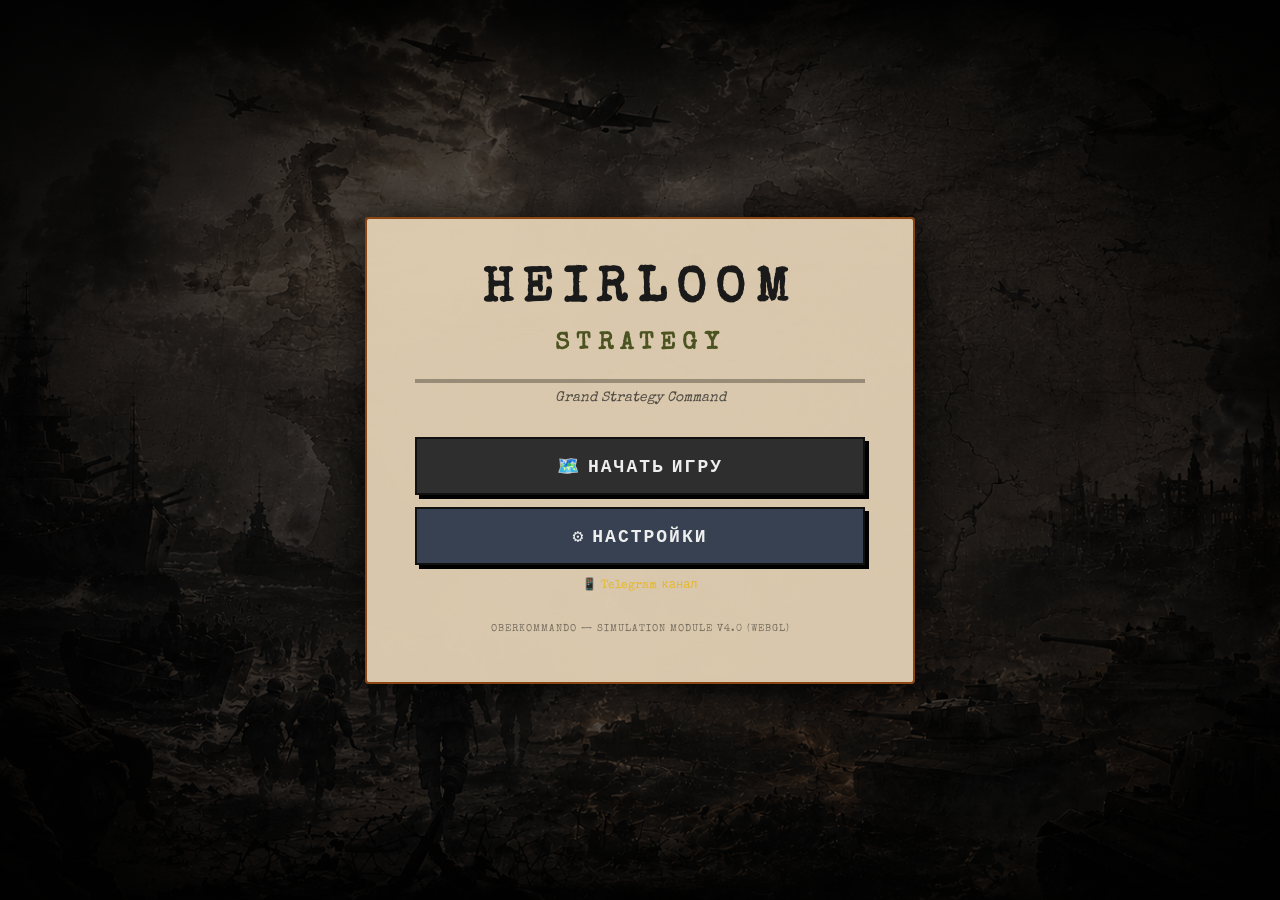
==== index.html @ cd1a107c "Кэш v25.0" ====
<!DOCTYPE html>
<html lang="ru">
<head>
    <meta charset="UTF-8">
    <meta name="viewport" content="width=device-width, initial-scale=1.0, user-scalable=no">
    <title>Heirloom — Глобальная Стратегия</title>
    <link href="https://fonts.googleapis.com/css2?family=Special+Elite&display=swap" rel="stylesheet">
    <link rel="stylesheet" href="css/style.css?v=6.0">
    <link rel="icon" type="image/x-icon" href="favicon.ico">
</head>
<body oncontextmenu="return false;">

<div id="main-menu">
    <div class="hq-folder">
        <h1>HEIRLOOM<br><span class="subtitle-main">STRATEGY</span></h1>
        <p class="subtitle">Grand Strategy Command</p>
        <button id="btn-play" class="hq-button">🗺️ НАЧАТЬ ИГРУ</button>
        <button id="btn-settings" class="hq-button" style="background:#374151;">⚙️ НАСТРОЙКИ</button>
        <a href="https://t.me/studion2025" target="_blank" style="color:#eab308;text-decoration:none;font-size:12px;margin-top:8px;display:block;opacity:0.8;transition:opacity 0.2s;" onmouseover="this.style.opacity='1'" onmouseout="this.style.opacity='0.8'">📱 Telegram канал</a>
        <p class="version-text">Oberkommando — Simulation Module v4.0 (WebGL)</p>
    </div>
</div>

    <div id="settings-overlay" class="hidden" style="position:fixed;top:0;left:0;right:0;bottom:0;background:rgba(0,0,0,0.85);z-index:1100;display:flex;align-items:center;justify-content:center;">
    <div style="background:#1f2937;border:2px solid #eab308;border-radius:12px;padding:24px;max-width:420px;width:90%;">
        <h2 style="color:#eab308;text-align:center;margin-bottom:16px;">⚙️ НАСТРОЙКИ</h2>

        <div style="margin-bottom:14px;">
            <label style="font-size:12px;color:#9ca3af;display:block;margin-bottom:4px;">🌐 Язык / Language</label>
            <div style="display:flex;gap:6px;">
                <button id="set-lang-ru" onclick="window.setGameLang('ru')" style="flex:1;padding:8px;background:#3b82f6;color:white;border:none;border-radius:6px;cursor:pointer;font-weight:bold;">🇷🇺 Русский</button>
                <button id="set-lang-en" onclick="window.setGameLang('en')" style="flex:1;padding:8px;background:#374151;color:white;border:1px solid #4b5563;border-radius:6px;cursor:pointer;">🇬🇧 English</button>
            </div>
        </div>

        <div style="margin-bottom:14px;">
            <label style="font-size:12px;color:#9ca3af;display:block;margin-bottom:4px;">💾 Автосохранение</label>
            <div style="display:flex;gap:6px;">
                <button id="set-autosave-on" onclick="window.setGameAutosave(true)" style="flex:1;padding:8px;background:#15803d;color:white;border:none;border-radius:6px;cursor:pointer;font-weight:bold;">ВКЛ</button>
                <button id="set-autosave-off" onclick="window.setGameAutosave(false)" style="flex:1;padding:8px;background:#374151;color:white;border:1px solid #4b5563;border-radius:6px;cursor:pointer;">ВЫКЛ</button>
            </div>
        </div>

        <div style="margin-bottom:14px;">
            <label style="font-size:12px;color:#9ca3af;display:block;margin-bottom:4px;">🎓 Туториал</label>
            <button onclick="localStorage.removeItem('heirloom_tutorial_done');location.reload()" style="width:100%;padding:8px;background:#854d0e;color:white;border:none;border-radius:6px;cursor:pointer;">🔄 Показать снова при запуске</button>
        </div>

        <div style="margin-bottom:14px;">
            <label style="font-size:12px;color:#9ca3af;display:block;margin-bottom:4px;">🔊 Звуковые эффекты</label>
            <div style="display:flex;gap:6px;">
                <button id="set-sound-on" onclick="window.setGameSound(true)" style="flex:1;padding:8px;background:#15803d;color:white;border:none;border-radius:6px;cursor:pointer;font-weight:bold;">ВКЛ</button>
                <button id="set-sound-off" onclick="window.setGameSound(false)" style="flex:1;padding:8px;background:#374151;color:white;border:1px solid #4b5563;border-radius:6px;cursor:pointer;">ВЫКЛ</button>
            </div>
        </div>

        <div style="margin-bottom:14px;">
            <label style="font-size:12px;color:#9ca3af;display:block;margin-bottom:4px;">📐 Масштаб интерфейса</label>
            <div style="display:flex;gap:6px;">
                <button onclick="window.setGameUIScale(0.8)" style="flex:1;padding:6px;background:#374151;color:white;border:1px solid #4b5563;border-radius:6px;cursor:pointer;font-size:11px;">Маленький</button>
                <button onclick="window.setGameUIScale(1.0)" style="flex:1;padding:6px;background:#374151;color:white;border:1px solid #4b5563;border-radius:6px;cursor:pointer;font-size:11px;">Стандарт</button>
                <button onclick="window.setGameUIScale(1.2)" style="flex:1;padding:6px;background:#374151;color:white;border:1px solid #4b5563;border-radius:6px;cursor:pointer;font-size:11px;">Большой</button>
            </div>
        </div>

        <button onclick="document.getElementById('settings-overlay').classList.add('hidden')" style="width:100%;padding:10px;background:#15803d;color:white;border:none;border-radius:6px;cursor:pointer;font-weight:bold;font-size:13px;margin-top:8px;">✓ ГОТОВО</button>
    </div>
</div>

<div id="country-select" class="fullscreen-overlay hidden">
    <div class="select-card">
        <h2>ВЫБЕРИТЕ ДЕРЖАВУ</h2>
        <div id="country-list"></div>
        <button id="btn-cancel" class="cancel-btn">НАЗАД</button>
    </div>
</div>

<div id="game-container" class="hidden">
    <div id="top-bar">
        <span id="country-name" class="country-name">—</span>
        <span class="separator">|</span>
        <span class="stat-item">👥 <span id="val-manpower">0</span></span>
        <span class="stat-item">🏭 <span id="val-factories">0</span></span>
        <span class="stat-item">🔫 <span id="val-equipment">0</span></span>
        <span id="research-indicator" class="hidden indicator indicator-blue">🔬</span>
        <span id="focus-indicator" class="hidden indicator indicator-yellow">⭐</span>
        <span id="build-indicator" class="hidden indicator indicator-green">🏗️</span>
        <span id="recruit-hint" class="hidden indicator indicator-yellow">🎯 ВЫБЕРИТЕ ПРОВИНЦИЮ</span>
        <span id="order-hint" class="hidden indicator indicator-green">🚶 ВЫБЕРИТЕ ЦЕЛЬ</span>
        <span id="build-hint" class="hidden indicator indicator-blue">📍 ВЫБЕРИТЕ МЕСТО</span>
        <div class="speed-controls">
            <button id="btn-lang" class="speed-btn" title="Сменить язык / Switch language">🇷🇺</button>
            <button class="speed-btn" data-speed="0">⏸</button>
            <button class="speed-btn active" data-speed="1">▶ 1x</button>
            <button class="speed-btn" data-speed="3">▶▶ 3x</button>
            <button class="speed-btn" data-speed="5">▶▶▶ 5x</button>
            <button id="btn-fullscreen" class="speed-btn" title="Полноэкранный режим">⛶</button>
        </div>
        <span id="game-date" class="date-display">1 ЯНВ 1936</span>
    </div>

    <div id="game-tabs" class="hidden">
        <button class="tab-btn" data-tab="army">🎖️ АРМИЯ</button>
        <button class="tab-btn" data-tab="research">🔬 ТЕХНОЛОГИИ</button>
        <button class="tab-btn" data-tab="focus">⭐ ФОКУСЫ</button>
        <button class="tab-btn" data-tab="diplomacy">🤝 ДИПЛОМАТИЯ</button>
        <button class="tab-btn" data-tab="build">🏗️ СТРОЙКА</button>
        <button class="tab-btn" data-tab="save">💾 СОХРАНИТЬ</button>
    </div>

    <div id="info-window" class="hidden">
        <div class="window-header">
            <span id="window-title">ОКНО</span>
            <button id="close-window" class="close-btn">✖</button>
        </div>
        <div id="window-content"></div>
    </div>

    <canvas id="map-canvas"></canvas>

    <div id="info-sidebar" class="hidden">
        <div class="sidebar-header">
            <h3 id="sidebar-title">—</h3>
            <button id="close-sidebar" class="close-btn">✖</button>
        </div>
        <div class="sidebar-content">
            <div class="sidebar-row"><span class="sidebar-label">👑 Лидер:</span><span id="sidebar-leader" class="sidebar-value">—</span></div>
            <div class="sidebar-row"><span class="sidebar-label">⚡ Идеология:</span><span id="sidebar-ideology" class="sidebar-value">—</span></div>
            <div class="sidebar-row" id="sidebar-overlord-row" style="display:none;"><span class="sidebar-label">👑 Государство:</span><span id="sidebar-overlord" class="sidebar-value" style="color:#c084fc;">—</span></div>
            <div class="sidebar-divider"></div>
            <div class="sidebar-row"><span class="sidebar-label">🏙️ Столица:</span><span id="sidebar-capital" class="sidebar-value">—</span></div>
            <div class="sidebar-row"><span class="sidebar-label">👥 Население:</span><span id="sidebar-pop" class="sidebar-value value-green">—</span></div>
            <div class="sidebar-row"><span class="sidebar-label">🏭 Заводы:</span><span id="sidebar-factories" class="sidebar-value value-blue">—</span></div>
            <div class="sidebar-row"><span class="sidebar-label">🏗️ Постройки:</span><span id="sidebar-buildings" class="sidebar-value">—</span></div>
            <div class="sidebar-divider"></div>
            <div id="sidebar-actions" class="hidden"></div>
        </div>
    </div>

    <div id="hint" class="hidden">💡 <span id="hint-text"></span></div>
    <div id="army-command-panel" class="hidden" style="position:fixed;z-index:300;background:#1f2937;border:2px solid #eab308;border-radius:8px;padding:8px;min-width:180px;box-shadow:0 4px 12px rgba(0,0,0,0.5);pointer-events:auto;"></div>
    <div id="notifications"></div>

    <!-- Тутор -->
    <div id="tutorial-overlay" class="hidden" style="position:fixed;top:0;left:0;right:0;bottom:0;background:rgba(0,0,0,0.7);z-index:500;display:flex;align-items:center;justify-content:center;">
        <div style="background:#1f2937;border:2px solid #eab308;border-radius:12px;padding:24px;max-width:500px;width:90%;box-shadow:0 10px 40px rgba(0,0,0,0.5);">
            <div id="tutorial-icon" style="text-align:center;font-size:48px;margin-bottom:12px;">🎮</div>
            <div id="tutorial-title" style="text-align:center;font-size:18px;font-weight:bold;color:#eab308;margin-bottom:8px;">Добро пожаловать в Heirloom!</div>
            <div id="tutorial-text" style="text-align:center;font-size:13px;color:#d1d5db;line-height:1.6;margin-bottom:16px;"></div>
            <div style="text-align:center;margin-bottom:8px;font-size:10px;color:#6b7280;" id="tutorial-step">Шаг 1 / 8</div>
            <div style="display:flex;gap:8px;justify-content:center;">
                <button id="tutorial-skip" style="padding:8px 16px;background:#374151;color:#9ca3af;border:1px solid #4b5563;border-radius:6px;cursor:pointer;font-size:12px;">Пропустить</button>
                <button id="tutorial-next" style="padding:8px 24px;background:#15803d;color:white;border:none;border-radius:6px;cursor:pointer;font-size:13px;font-weight:bold;">Далее →</button>
            </div>
        </div>
    </div>

    <!-- Панель армий внизу (как в стратегиях) -->
    <div id="army-panel">
        <div id="army-panel-header">
            <span id="army-count">0 армий</span>
            <button id="btn-create-army" title="Создать армию из выделенных">➕</button>
        </div>
        <div id="army-cards"></div>
    </div>
</div>

    <script type="module" src="js/main.js?v=25.0"></script>
</body>
</html>
---- css/style.css ----
@import url('https://fonts.googleapis.com/css2?family=Special+Elite&display=swap');

:root {
    --bg-dark: #0a0a0a;
    --panel-bg: #1f2937;
    --gold: #eab308;
    --war-red: #ef4444;
    --ally-green: #15803d;
    --army-green: #4b5320;
    --sea-blue: #1b3a4b;
    --paper: #e3d1b5;
    --border-color: #4b5563;
}

* {
    margin: 0;
    padding: 0;
    box-sizing: border-box;
}

body {
    font-family: 'Special Elite', 'Courier New', monospace;
    background: var(--bg-dark);
    color: white;
    overflow: hidden;
    user-select: none;
    -webkit-user-select: none;
    -webkit-tap-highlight-color: transparent;
}

.hidden {
    display: none !important;
}

/* ========== ГЛАВНОЕ МЕНЮ ========== */
#main-menu {
    position: fixed;
    inset: 0;
    z-index: 1000;
    background: radial-gradient(circle, rgba(0,0,0,0.2) 0%, rgba(0,0,0,0.95) 100%),
                url('../assets/loading-screen.png') center/cover;
    display: flex;
    align-items: center;
    justify-content: center;
}

.hq-folder {
    background: rgba(227, 209, 181, 0.95);
    color: #1a1a1a;
    padding: 3rem;
    border-radius: 4px;
    box-shadow: 0 0 50px rgba(0,0,0,0.9);
    width: 550px;
    max-width: 90vw;
    text-align: center;
    border: 2px solid #8b4513;
}

.hq-folder h1 {
    font-size: clamp(28px, 8vw, 48px);
    font-weight: 900;
    letter-spacing: 0.2em;
    margin-bottom: 0.5rem;
    padding-bottom: 1rem;
    border-bottom: 4px solid rgba(0,0,0,0.3);
    text-transform: uppercase;
}

.subtitle-main {
    font-size: 0.5em;
    letter-spacing: 0.3em;
    color: #4b5320;
}

.subtitle {
    font-size: 14px;
    opacity: 0.7;
    margin-bottom: 2rem;
    font-style: italic;
}

.hq-button {
    display: block;
    width: 100%;
    background: #2e2e2e;
    color: #eee;
    padding: 16px;
    font-size: 18px;
    font-weight: bold;
    border: 2px solid #111;
    cursor: pointer;
    text-transform: uppercase;
    letter-spacing: 2px;
    margin-bottom: 12px;
    transition: all 0.2s;
    font-family: inherit;
    box-shadow: 4px 4px 0px #000;
}

.hq-button:hover {
    background: var(--army-green);
    transform: translate(-2px, -2px);
    box-shadow: 6px 6px 0px #000;
}

.version-text {
    font-size: 10px;
    opacity: 0.5;
    margin-top: 2rem;
    text-transform: uppercase;
    letter-spacing: 0.1em;
}

/* ========== ВЫБОР СТРАНЫ ========== */
#country-select {
    position: fixed;
    inset: 0;
    z-index: 2000;
    display: flex;
    align-items: center;
    justify-content: center;
    background: radial-gradient(circle, rgba(0,0,0,0.4), rgba(0,0,0,0.9)),
                url('../assets/loading-screen.png') center/cover;
}

.select-card {
    background: rgba(227, 209, 181, 0.92);
    color: #1a1a1a;
    padding: 2rem;
    border-radius: 8px;
    border: 4px solid #854d0e;
    width: 450px;
    max-width: 90vw;
    max-height: 80vh;
    overflow-y: auto;
    box-shadow: 0 25px 50px -12px rgba(0, 0, 0, 0.5);
}

.select-card h2 {
    text-align: center;
    font-size: 24px;
    margin-bottom: 1rem;
    padding-bottom: 0.5rem;
    border-bottom: 2px solid rgba(0, 0, 0, 0.2);
    letter-spacing: 0.05em;
    text-transform: uppercase;
}

#country-list {
    display: flex;
    flex-direction: column;
    gap: 6px;
}

#country-list button {
    width: 100%;
    text-align: left;
    padding: 10px 12px;
    border: 1px solid #9ca3af;
    border-radius: 6px;
    font-weight: bold;
    font-family: 'Special Elite', 'Courier New', monospace;
    font-size: 13px;
    cursor: pointer;
    background: rgba(255, 255, 255, 0.5);
    transition: all 0.2s;
}

#country-list button:hover {
    background: white;
    transform: scale(1.02);
    box-shadow: 0 4px 12px rgba(0, 0, 0, 0.15);
}

.cancel-btn {
    width: 100%;
    margin-top: 1rem;
    padding: 12px;
    background: #991b1b;
    color: white;
    border: none;
    border-radius: 6px;
    cursor: pointer;
    font-weight: bold;
    font-family: 'Special Elite', 'Courier New', monospace;
    font-size: 14px;
    transition: all 0.2s;
    text-transform: uppercase;
    letter-spacing: 0.1em;
}

.cancel-btn:hover {
    background: #7f1d1d;
}

/* ========== ИГРОВОЙ КОНТЕЙНЕР ========== */
#game-container {
    position: fixed;
    inset: 0;
    background: #1a1c1e;
}

/* ========== ВЕРХНЯЯ ПАНЕЛЬ ========== */
#top-bar {
    position: fixed;
    top: 0;
    left: 0;
    right: 0;
    height: 44px;
    background: rgba(17, 24, 39, 0.95);
    backdrop-filter: blur(8px);
    -webkit-backdrop-filter: blur(8px);
    border-bottom: 1px solid var(--border-color);
    display: flex;
    align-items: center;
    padding: 0 16px;
    gap: 12px;
    z-index: 100;
    font-size: 12px;
    flex-wrap: nowrap;
    overflow-x: auto;
}

.country-name {
    font-weight: bold;
    color: var(--gold);
    font-size: 15px;
    min-width: 100px;
    white-space: nowrap;
}

.separator {
    color: #6b7280;
}

.stat-item {
    white-space: nowrap;
}

.indicator {
    font-size: 10px;
    white-space: nowrap;
    padding: 2px 8px;
    border-radius: 4px;
    animation: pulse 1.5s infinite;
}

.indicator-blue {
    color: #60a5fa;
}

.indicator-yellow {
    color: #fbbf24;
}

.indicator-green {
    color: #4ade80;
}

@keyframes pulse {
    0%, 100% { opacity: 1; }
    50% { opacity: 0.5; }
}

.speed-controls {
    display: flex;
    gap: 4px;
    background: rgba(0,0,0,0.3);
    padding: 4px 8px;
    border-radius: 6px;
}

.speed-btn {
    background: #374151;
    color: white;
    border: none;
    padding: 4px 8px;
    border-radius: 4px;
    cursor: pointer;
    font-family: inherit;
    font-size: 10px;
    transition: all 0.2s;
    white-space: nowrap;
}

.speed-btn:hover {
    background: #4b5563;
}

.speed-btn.active {
    background: var(--gold);
    color: black;
    font-weight: bold;
}

.date-display {
    background: rgba(0,0,0,0.5);
    padding: 4px 10px;
    border-radius: 6px;
    font-family: monospace;
    min-width: 110px;
    text-align: center;
    border: 1px solid var(--border-color);
    font-size: 11px;
    white-space: nowrap;
}

/* ========== ВКЛАДКИ ========== */
#game-tabs {
    position: fixed;
    top: 48px;
    left: 16px;
    display: flex;
    gap: 2px;
    z-index: 100;
    flex-wrap: wrap;
}

.tab-btn {
    background: #1f2937;
    color: #d1d5db;
    border: 1px solid var(--border-color);
    padding: 6px 12px;
    cursor: pointer;
    font-family: inherit;
    font-size: 10px;
    font-weight: bold;
    border-radius: 6px 6px 0 0;
    transition: all 0.2s;
    white-space: nowrap;
}

.tab-btn:hover {
    background: #374151;
    color: white;
}

.tab-btn.active {
    background: #854d0e;
    border-color: var(--gold);
    color: white;
}

/* ========== ОКНО ИНФОРМАЦИИ ========== */
#info-window {
    position: fixed;
    top: 50%;
    left: 50%;
    transform: translate(-50%, -50%);
    width: 85vw;
    height: 85vh;
    max-width: 1200px;
    background: var(--panel-bg);
    border: 1px solid var(--border-color);
    border-radius: 12px;
    z-index: 200;
    box-shadow: 0 20px 60px rgba(0,0,0,0.7);
    display: flex;
    flex-direction: column;
    overflow: hidden;
}

.window-header {
    background: #111827;
    padding: 12px 16px;
    border-bottom: 1px solid #374151;
    border-radius: 12px 12px 0 0;
    display: flex;
    justify-content: space-between;
    align-items: center;
}

#window-title {
    font-weight: bold;
    color: var(--gold);
    font-size: 14px;
}

.close-btn {
    background: none;
    border: none;
    color: var(--war-red);
    font-size: 18px;
    cursor: pointer;
    padding: 4px 8px;
    transition: color 0.2s;
}

.close-btn:hover {
    color: #dc2626;
}

#window-content {
    padding: 16px;
    flex: 1;
    overflow: auto;
    overflow-x: auto;
}

/* ========== КАНВАС ========== */
#map-canvas {
    position: fixed;
    inset: 0;
    background: var(--sea-blue);
    cursor: crosshair;
    z-index: 1;
    touch-action: none;
}

/* ========== БОКОВАЯ ПАНЕЛЬ ========== */
#info-sidebar {
    position: fixed;
    top: 100px;
    right: 16px;
    width: 300px;
    max-width: calc(100vw - 32px);
    background: rgba(31, 41, 55, 0.95);
    backdrop-filter: blur(8px);
    -webkit-backdrop-filter: blur(8px);
    border: 1px solid var(--border-color);
    border-radius: 12px;
    padding: 16px;
    z-index: 150;
}

.sidebar-header {
    display: flex;
    justify-content: space-between;
    align-items: center;
    margin-bottom: 12px;
}

#sidebar-title {
    font-size: 20px;
    font-weight: bold;
    color: var(--gold);
}

.sidebar-content {
    font-size: 13px;
}

.sidebar-row {
    display: flex;
    justify-content: space-between;
    align-items: center;
    padding: 6px 0;
    border-bottom: 1px solid rgba(255,255,255,0.05);
}

.sidebar-label {
    font-size: 11px;
    color: #9ca3af;
}

.sidebar-value {
    font-size: 12px;
    color: #e5e5e5;
    font-weight: bold;
}

.value-green {
    color: #4ade80;
}

.value-blue {
    color: #60a5fa;
}

.sidebar-divider {
    height: 1px;
    background: rgba(255,255,255,0.1);
    margin: 8px 0;
}

#sidebar-actions {
    margin-top: 8px;
}

#sidebar-actions button {
    width: 100%;
    padding: 10px;
    border: none;
    border-radius: 6px;
    cursor: pointer;
    font-family: inherit;
    font-weight: bold;
    font-size: 12px;
    margin-bottom: 6px;
    transition: all 0.2s;
    text-transform: uppercase;
}

/* ========== ПОДСКАЗКА ========== */
#hint {
    position: fixed;
    bottom: 24px;
    left: 50%;
    transform: translateX(-50%);
    background: rgba(0,0,0,0.9);
    padding: 8px 16px;
    border-radius: 999px;
    color: var(--gold);
    font-size: 12px;
    z-index: 300;
    border: 1px solid rgba(234, 179, 8, 0.5);
    white-space: nowrap;
    pointer-events: none;
}

/* ========== УВЕДОМЛЕНИЯ ========== */
#notifications {
    position: fixed;
    bottom: 16px;
    left: 16px;
    width: 300px;
    max-width: calc(100vw - 32px);
    z-index: 400;
    display: flex;
    flex-direction: column;
    justify-content: flex-end;
    gap: 6px;
    pointer-events: none;
    max-height: calc(100vh - 80px);
    overflow: hidden;
}

#notifications > div {
    pointer-events: auto;
    padding: 8px 12px;
    border-radius: 6px;
    border-left: 3px solid;
    font-size: 12px;
    display: flex;
    align-items: center;
    gap: 8px;
    animation: notifIn 0.25s ease-out;
    transition: transform 0.15s;
    line-height: 1.3;
}

.notif-icon {
    font-size: 14px;
    flex-shrink: 0;
}

.notif-text {
    flex: 1;
}

.notif-war {
    background: rgba(153, 27, 27, 0.92);
    border-color: #fca5a5;
    color: white;
}

.notif-info {
    background: rgba(20, 45, 60, 0.92);
    border-color: var(--gold);
    color: #e5e7eb;
}

@keyframes notifIn {
    from { opacity: 0; transform: translateX(-60px); }
    to   { opacity: 1; transform: translateX(0); }
}

/* ========== КАРТОЧКИ (ОБЩИЕ) ========== */
.unit-card {
    background: #374151;
    padding: 12px;
    border-radius: 8px;
    border-left: 4px solid var(--gold);
    margin-bottom: 8px;
}

.progress-bar {
    width: 100%;
    height: 6px;
    background: #4b5563;
    border-radius: 3px;
    overflow: hidden;
    margin-top: 4px;
}

.progress-fill {
    height: 100%;
    background: var(--gold);
    border-radius: 3px;
    transition: width 0.3s;
}

.progress-fill-blue {
    height: 100%;
    background: #3b82f6;
    border-radius: 3px;
    transition: width 0.3s;
}

/* ========== РЕСУРСЫ ========== */
.resources-grid {
    display: grid;
    grid-template-columns: repeat(3, 1fr);
    gap: 8px;
    margin-bottom: 16px;
}

.resource-card {
    background: #374151;
    padding: 12px 8px;
    border-radius: 8px;
    text-align: center;
}

.resource-icon {
    font-size: 24px;
    margin-bottom: 4px;
}

.resource-value {
    font-size: 18px;
    font-weight: bold;
    color: #eab308;
}

.resource-label {
    font-size: 9px;
    color: #9ca3af;
    text-transform: uppercase;
    margin-top: 4px;
}

/* ========== СЕКЦИИ ========== */
.section {
    margin-top: 16px;
}

.section-title {
    font-size: 14px;
    font-weight: bold;
    color: #eab308;
    margin-bottom: 12px;
    padding-bottom: 8px;
    border-bottom: 1px solid #374151;
    text-transform: uppercase;
}

/* ========== КАРТОЧКА НАЙМА ========== */
.recruit-card {
    background: #374151;
    padding: 12px;
    border-radius: 8px;
    border-left: 4px solid #eab308;
    display: flex;
    justify-content: space-between;
    align-items: center;
    gap: 12px;
}

.recruit-info {
    flex: 1;
}

.recruit-header {
    display: flex;
    align-items: center;
    gap: 8px;
    margin-bottom: 4px;
}

.recruit-icon {
    font-size: 24px;
}

.recruit-name {
    font-weight: bold;
    color: white;
}

.recruit-stats {
    display: flex;
    gap: 12px;
    font-size: 11px;
    color: #d1d5db;
    margin-top: 4px;
    flex-wrap: wrap;
}

.recruit-cost {
    display: flex;
    gap: 12px;
    font-size: 10px;
    color: #9ca3af;
    margin-top: 4px;
}

.btn-recruit {
    padding: 8px 16px;
    border-radius: 6px;
    font-size: 11px;
    font-weight: bold;
    border: none;
    cursor: pointer;
    white-space: nowrap;
    transition: all 0.2s;
    font-family: inherit;
}

.btn-active {
    background: #15803d;
    color: white;
}

.btn-active:hover {
    background: #16a34a;
}

.btn-disabled {
    background: #4b5563;
    color: #9ca3af;
    cursor: not-allowed;
}

/* ========== КАРТОЧКА ЮНИТА ========== */
.unit-card-item {
    background: #374151;
    padding: 12px;
    border-radius: 8px;
    border-left: 4px solid #3b82f6;
}

.unit-card-header {
    display: flex;
    justify-content: space-between;
    align-items: center;
    margin-bottom: 8px;
}

.unit-card-info {
    display: flex;
    align-items: center;
    gap: 8px;
}

.unit-icon {
    font-size: 24px;
}

.unit-name {
    font-weight: bold;
    color: white;
    font-size: 14px;
}

.unit-status {
    font-size: 10px;
}

.btn-select {
    padding: 6px 12px;
    border-radius: 4px;
    font-size: 10px;
    font-weight: bold;
    border: none;
    cursor: pointer;
    background: #2563eb;
    color: white;
    transition: all 0.2s;
    font-family: inherit;
}

.btn-select:hover {
    background: #3b82f6;
}

.unit-hp-bar {
    display: flex;
    align-items: center;
    gap: 8px;
}

.hp-bar-bg {
    flex: 1;
    height: 6px;
    background: #4b5563;
    border-radius: 3px;
    overflow: hidden;
}

.hp-bar-fill {
    height: 100%;
    background: #22c55e;
    border-radius: 3px;
    transition: width 0.3s;
}

.hp-text {
    font-size: 10px;
    color: #9ca3af;
    min-width: 60px;
    text-align: right;
}

/* ========== СТРОИТЕЛЬСТВО ========== */
.resource-bar {
    background: #374151;
    padding: 12px;
    border-radius: 8px;
    display: flex;
    justify-content: space-between;
    align-items: center;
    font-size: 14px;
}

.construction-active {
    background: rgba(30, 58, 138, 0.3);
    border: 1px solid #3b82f6;
    padding: 12px;
    border-radius: 8px;
    margin-bottom: 16px;
}

.construction-header {
    display: flex;
    justify-content: space-between;
    margin-bottom: 8px;
    font-size: 13px;
}

.construction-days {
    color: #93c5fd;
}

.build-card {
    background: #374151;
    padding: 12px;
    border-radius: 8px;
    border-left: 4px solid #3b82f6;
    display: flex;
    justify-content: space-between;
    align-items: center;
}

.build-info {
    display: flex;
    align-items: center;
    gap: 12px;
}

.build-icon {
    font-size: 28px;
}

.build-name {
    font-weight: bold;
    color: white;
    font-size: 14px;
}

.build-cost {
    font-size: 11px;
    color: #9ca3af;
    margin-top: 2px;
}

.btn-build {
    padding: 8px 16px;
    border-radius: 6px;
    font-size: 11px;
    font-weight: bold;
    border: none;
    cursor: pointer;
    white-space: nowrap;
    transition: all 0.2s;
    font-family: inherit;
}

/* ========== ДИПЛОМАТИЯ ========== */
.diplo-section {
    background: #1f2937;
    padding: 16px;
    border-radius: 8px;
    margin-bottom: 12px;
}

.diplo-title {
    font-size: 14px;
    font-weight: bold;
    margin-bottom: 12px;
    padding-bottom: 8px;
    border-bottom: 1px solid #374151;
}

.diplo-allies {
    color: #4ade80;
}

.diplo-enemies {
    color: #f87171;
}

.diplo-empty {
    text-align: center;
    color: #6b7280;
    padding: 16px;
    font-size: 12px;
    font-style: italic;
}

.diplo-card {
    background: #374151;
    padding: 12px;
    border-radius: 6px;
    display: flex;
    justify-content: space-between;
    align-items: center;
    margin-bottom: 8px;
}

.enemy-card {
    border-left: 4px solid #ef4444;
}

.diplo-country {
    font-weight: bold;
    color: white;
}

.diplo-ideology {
    font-size: 10px;
    color: #9ca3af;
    margin-top: 2px;
}

.diplo-actions {
    display: flex;
    gap: 4px;
}

.diplo-status-war {
    color: #f87171;
    font-size: 11px;
    font-weight: bold;
    animation: pulse 1.5s infinite;
}

.btn-small {
    padding: 4px 8px;
    border-radius: 4px;
    font-size: 9px;
    font-weight: bold;
    border: none;
    cursor: pointer;
    font-family: inherit;
    white-space: nowrap;
}

.btn-red {
    background: #991b1b;
    color: white;
}

.btn-red:hover {
    background: #b91c1c;
}

.btn-gray {
    background: #4b5563;
    color: white;
}

.btn-gray:hover {
    background: #6b7280;
}

/* ========== СКРОЛЛ ========== */
::-webkit-scrollbar {
    width: 6px;
}

::-webkit-scrollbar-track {
    background: #1f2937;
}

::-webkit-scrollbar-thumb {
    background: #6b7280;
    border-radius: 3px;
}

::-webkit-scrollbar-thumb:hover {
    background: #9ca3af;
}

/* ========== МОБИЛЬНАЯ АДАПТАЦИЯ ========== */
@media (max-width: 768px) {
    .hq-folder {
        padding: 1.5rem;
    }
    
    #top-bar {
        height: auto;
        min-height: 44px;
        padding: 4px 8px;
        gap: 6px;
        font-size: 10px;
    }
    
    .separator {
        display: none;
    }
    
    .speed-btn {
        padding: 3px 6px;
        font-size: 9px;
    }
    
    .date-display {
        font-size: 9px;
        min-width: 90px;
    }
    
    #game-tabs {
        left: 8px;
        right: 8px;
        top: auto;
        top: 48px;
    }
    
    .tab-btn {
        flex: 1;
        text-align: center;
        padding: 6px 8px;
        font-size: 8px;
    }
    
    #info-window {
        width: 95vw;
        height: 90vh;
        top: 50%;
        left: 50%;
        transform: translate(-50%, -50%);
        max-width: none;
    }
    
    #info-window,
    #info-sidebar {
        left: 8px;
        right: 8px;
        width: auto;
        top: 90px;
    }
    
    .select-card {
        width: 90vw;
        padding: 1rem;
    }
    
    .resources-grid {
        grid-template-columns: repeat(3, 1fr);
        gap: 4px;
    }
    
    .recruit-card {
        flex-direction: column;
        align-items: stretch;
    }
    
    .btn-recruit {
        text-align: center;
        margin-top: 8px;
    }
    
    #army-panel {
        left: 4px;
        right: 4px;
        transform: none;
        max-width: none;
        border-radius: 8px 8px 0 0;
    }
    
    .army-card {
        padding: 4px 6px;
        font-size: 9px;
        min-height: 28px;
    }
    
    .army-card-name {
        font-size: 9px;
    }
    
    #btn-create-army {
        width: 20px;
        height: 20px;
        font-size: 12px;
    }
}

@media (max-width: 480px) {
    .country-name {
        font-size: 12px;
        min-width: 60px;
    }
    
    #country-list button {
        font-size: 10px;
        padding: 8px;
    }
    /* ========== ЭКРАН ЗАГРУЗКИ ========== */
#loading-screen {
    animation: fadeIn 0.3s ease;
}

@keyframes fadeIn {
    from { opacity: 0; }
    to { opacity: 1; }
}

#loading-bar-fill {
    transition: width 0.3s ease;
    box-shadow: 0 0 10px rgba(234, 179, 8, 0.5);
}
}
/* Флаги */
.flag-icon {
    width: 32px;
    height: 20px;
    border: 1px solid rgba(255,255,255,0.2);
    border-radius: 2px;
    object-fit: cover;
    image-rendering: pixelated;
}

.flag-small {
    width: 24px;
    height: 15px;
    border: 1px solid rgba(255,255,255,0.15);
    border-radius: 1px;
    object-fit: cover;
    image-rendering: pixelated;
}

.flag-inline {
    display: inline-block;
    vertical-align: middle;
    margin-right: 4px;
}

/* ========== ПАНЕЛЬ АРМИЙ (HOI4-style) ========== */
#army-panel {
    position: fixed;
    bottom: 0;
    left: 50%;
    transform: translateX(-50%);
    background: rgba(17, 24, 39, 0.95);
    border: 1px solid #374151;
    border-bottom: none;
    border-radius: 8px 8px 0 0;
    padding: 6px 10px;
    z-index: 100;
    display: flex;
    align-items: center;
    gap: 8px;
    max-width: 90vw;
    backdrop-filter: blur(8px);
}

#army-panel-header {
    display: flex;
    align-items: center;
    gap: 6px;
    font-size: 10px;
    color: #9ca3af;
    white-space: nowrap;
    border-right: 1px solid #374151;
    padding-right: 8px;
}

#army-count {
    font-size: 9px;
    text-transform: uppercase;
    letter-spacing: 0.05em;
}

#btn-create-army {
    background: #15803d;
    color: white;
    border: none;
    border-radius: 4px;
    width: 24px;
    height: 24px;
    font-size: 14px;
    cursor: pointer;
    display: flex;
    align-items: center;
    justify-content: center;
    transition: background 0.2s;
}
#btn-create-army:hover {
    background: #16a34a;
}

#army-cards {
    display: flex;
    gap: 4px;
    overflow-x: auto;
    padding: 2px 0;
    scrollbar-width: thin;
    scrollbar-color: #374151 transparent;
}

.army-card {
    display: flex;
    align-items: center;
    gap: 4px;
    padding: 4px 8px;
    border-radius: 4px;
    border: 2px solid transparent;
    cursor: pointer;
    transition: all 0.15s;
    white-space: nowrap;
    font-size: 11px;
    color: white;
    min-height: 32px;
}
.army-card:hover {
    background: rgba(255,255,255,0.1);
    transform: translateY(-1px);
}
.army-card.selected {
    border-color: #fbbf24;
    background: rgba(251,191,36,0.15);
}

.army-card-color {
    width: 10px;
    height: 24px;
    border-radius: 2px;
    flex-shrink: 0;
}

.army-card-info {
    display: flex;
    flex-direction: column;
    gap: 1px;
}

.army-card-name {
    font-weight: bold;
    font-size: 10px;
}

.army-card-count {
    font-size: 8px;
    opacity: 0.7;
}

.army-card-disband {
    background: #991b1b;
    color: white;
    border: none;
    border-radius: 3px;
    width: 16px;
    height: 16px;
    font-size: 8px;
    cursor: pointer;
    display: none;
    align-items: center;
    justify-content: center;
}
.army-card:hover .army-card-disband {
    display: flex;
}
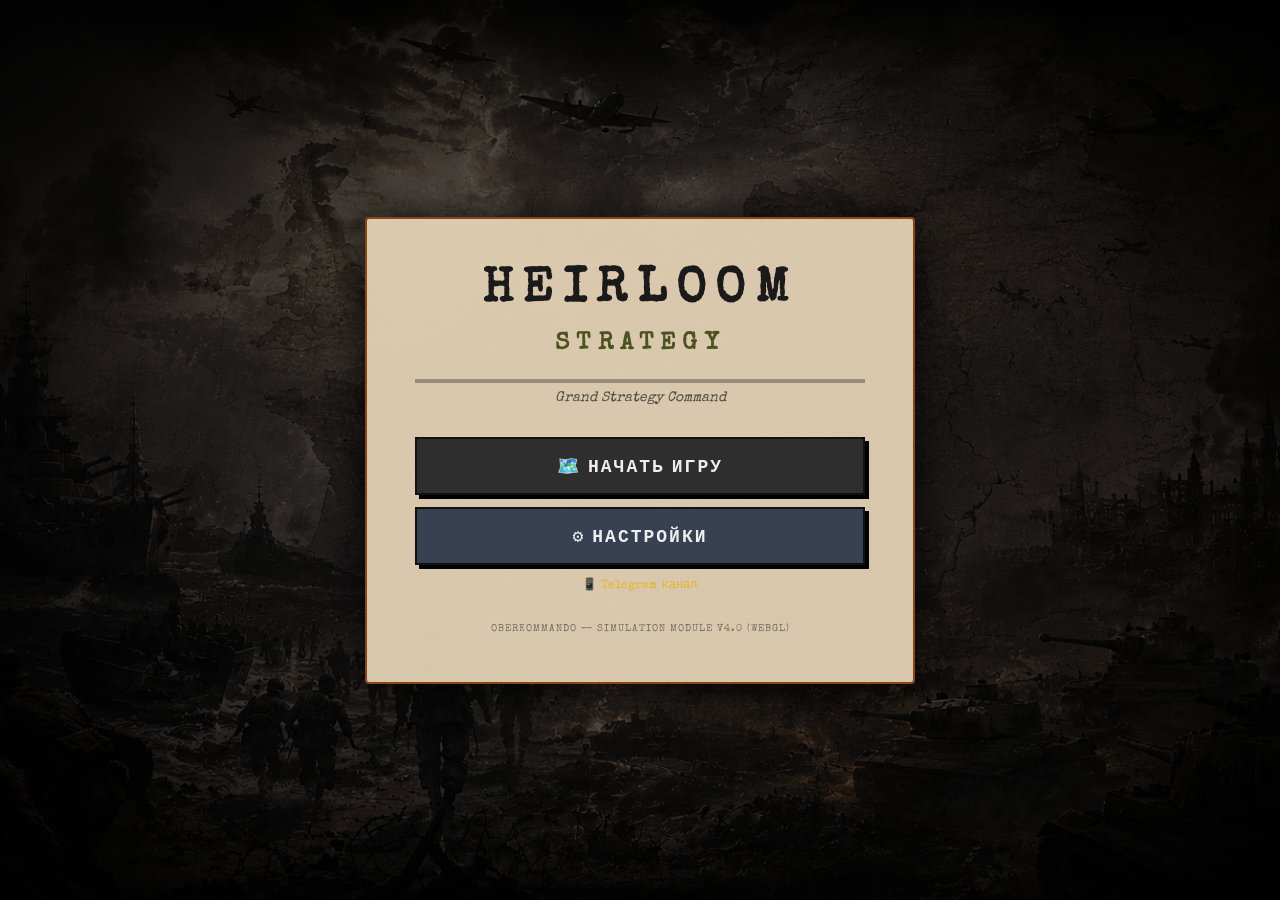
==== commit 8f74a850: "Кэш v26.2" ====
--- a/index.html
+++ b/index.html
@@ -165,6 +165,6 @@
     </div>
 </div>
 
-    <script type="module" src="js/main.js?v=25.0"></script>
+    <script type="module" src="js/main.js?v=26.2"></script>
 </body>
 </html>
